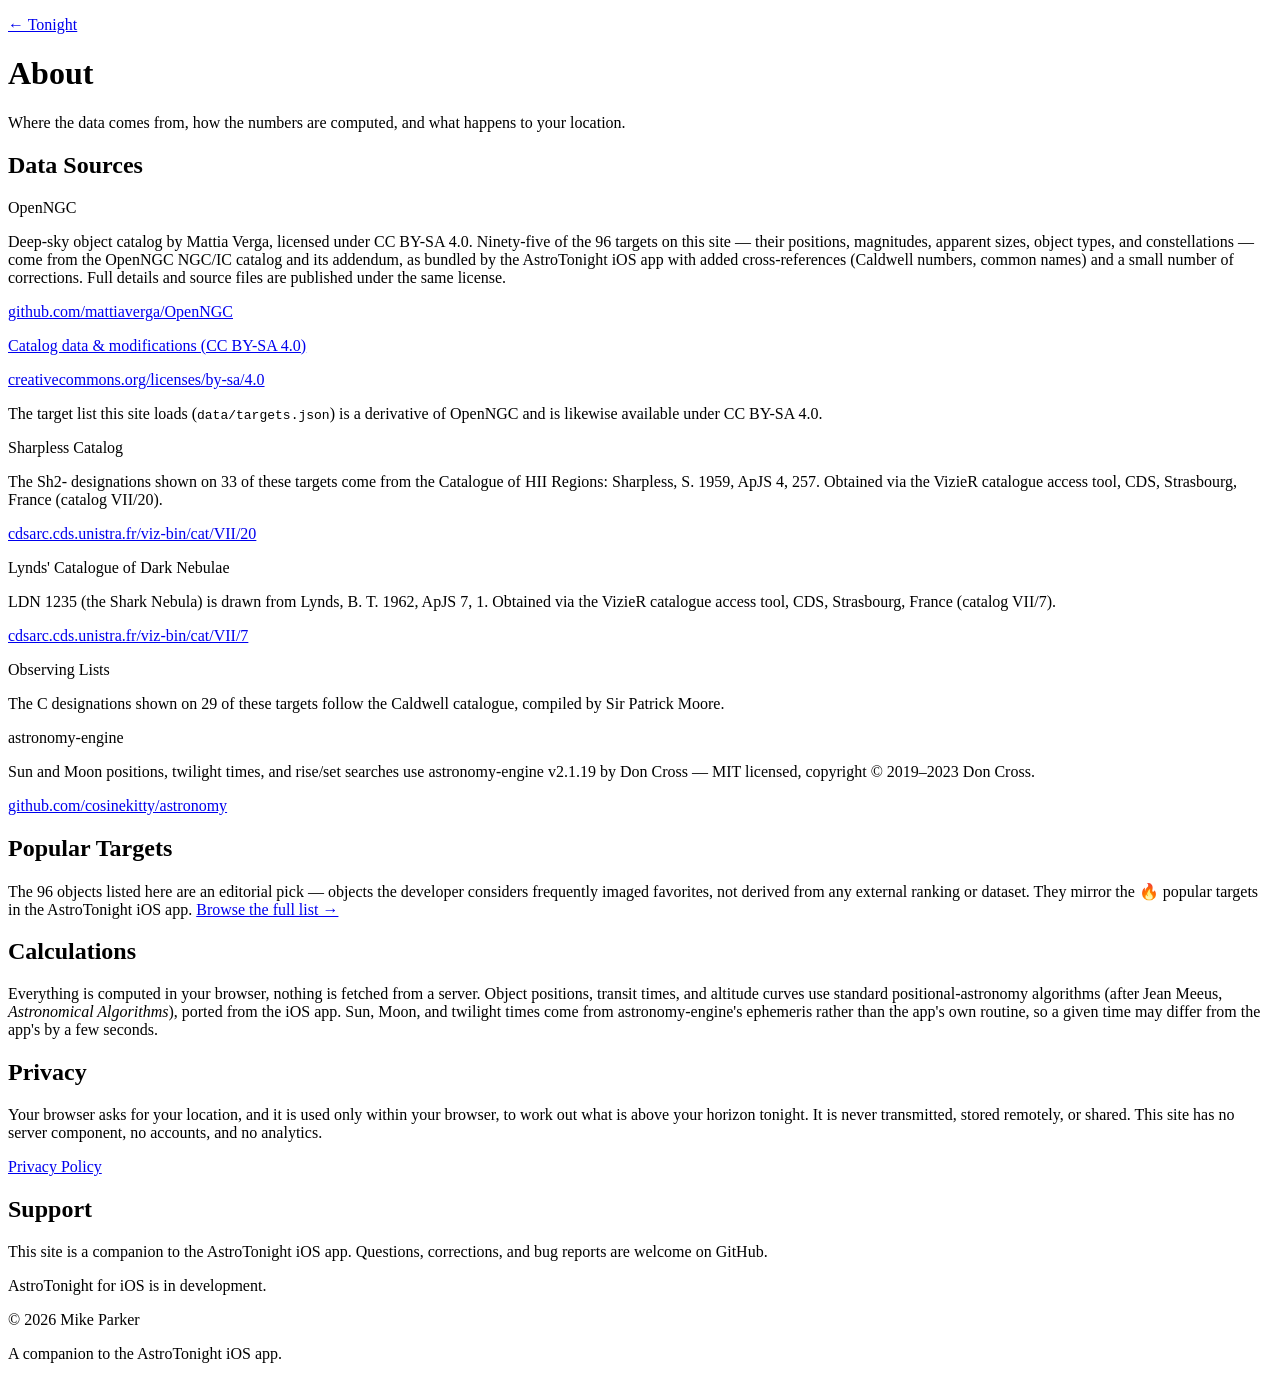
==== about.html @ 9fb7c058 "Drop the links to a repository nobody can open Three links pointed at github.com/mikep63/AstroPlan, " ====
<!doctype html>
<html lang="en">
<head>
  <meta charset="utf-8" />
  <meta name="viewport" content="width=device-width, initial-scale=1" />
  <title>AstroTonight · About</title>
  <meta name="description" content="Data sources, attributions, and privacy for AstroTonight — the web companion to the AstroTonight iOS app." />
  <link rel="stylesheet" href="css/style.css" />
</head>
<body>
  <header class="page-header">
    <p><a class="back-link" href="index.html">← Tonight</a></p>
    <h1>About</h1>
    <p class="muted small">Where the data comes from, how the numbers are computed, and what happens to your location.</p>
  </header>

  <main>
    <section class="card">
      <h2>Data Sources</h2>

      <div class="source">
        <p class="source-title">OpenNGC</p>
        <p class="muted small">
          Deep-sky object catalog by Mattia Verga, licensed under CC BY-SA 4.0. Ninety-five of
          the 96 targets on this site — their positions, magnitudes, apparent sizes, object types,
          and constellations — come from the OpenNGC NGC/IC catalog and its addendum, as bundled
          by the AstroTonight iOS app with added cross-references (Caldwell numbers, common names)
          and a small number of corrections. Full details and source files are published under the
          same license.
        </p>
        <p class="small"><a href="https://github.com/mattiaverga/OpenNGC">github.com/mattiaverga/OpenNGC</a></p>
        <p class="small"><a href="https://mikep63.github.io/astroplan-docs/catalog-data.html">Catalog data &amp; modifications (CC BY-SA 4.0)</a></p>
        <p class="small"><a href="https://creativecommons.org/licenses/by-sa/4.0/">creativecommons.org/licenses/by-sa/4.0</a></p>
        <p class="muted small">
          The target list this site loads (<code>data/targets.json</code>) is a derivative of
          OpenNGC and is likewise available under CC BY-SA 4.0.
        </p>
      </div>

      <div class="source">
        <p class="source-title">Sharpless Catalog</p>
        <p class="muted small">
          The Sh2- designations shown on 33 of these targets come from the Catalogue of HII
          Regions: Sharpless, S. 1959, ApJS 4, 257. Obtained via the VizieR catalogue access tool,
          CDS, Strasbourg, France (catalog VII/20).
        </p>
        <p class="small"><a href="https://cdsarc.cds.unistra.fr/viz-bin/cat/VII/20">cdsarc.cds.unistra.fr/viz-bin/cat/VII/20</a></p>
      </div>

      <div class="source">
        <p class="source-title">Lynds' Catalogue of Dark Nebulae</p>
        <p class="muted small">
          LDN 1235 (the Shark Nebula) is drawn from Lynds, B. T. 1962, ApJS 7, 1. Obtained via the
          VizieR catalogue access tool, CDS, Strasbourg, France (catalog VII/7).
        </p>
        <p class="small"><a href="https://cdsarc.cds.unistra.fr/viz-bin/cat/VII/7">cdsarc.cds.unistra.fr/viz-bin/cat/VII/7</a></p>
      </div>

      <div class="source">
        <p class="source-title">Observing Lists</p>
        <p class="muted small">
          The C designations shown on 29 of these targets follow the Caldwell catalogue, compiled
          by Sir Patrick Moore.
        </p>
      </div>

      <div class="source">
        <p class="source-title">astronomy-engine</p>
        <p class="muted small">
          Sun and Moon positions, twilight times, and rise/set searches use astronomy-engine
          v2.1.19 by Don Cross — MIT licensed, copyright © 2019–2023 Don Cross.
        </p>
        <p class="small"><a href="https://github.com/cosinekitty/astronomy">github.com/cosinekitty/astronomy</a></p>
      </div>
    </section>

    <section class="card">
      <h2>Popular Targets</h2>
      <p class="muted small">
        The 96 objects listed here are an editorial pick — objects the developer considers
        frequently imaged favorites, not derived from any external ranking or dataset. They mirror
        the 🔥 popular targets in the AstroTonight iOS app.
        <a href="targets.html">Browse the full list →</a>
      </p>
    </section>

    <section class="card">
      <h2>Calculations</h2>
      <p class="muted small">
        Everything is computed in your browser, nothing is fetched from a server. Object
        positions, transit times, and altitude curves use standard positional-astronomy algorithms
        (after Jean Meeus, <em>Astronomical Algorithms</em>), ported from the iOS app. Sun, Moon,
        and twilight times come from astronomy-engine's ephemeris rather than the app's own
        routine, so a given time may differ from the app's by a few seconds.
      </p>
    </section>

    <section class="card">
      <h2>Privacy</h2>
      <p class="muted small">
        Your browser asks for your location, and it is used only within your browser, to work out
        what is above your horizon tonight. It is never transmitted, stored remotely, or shared.
        This site has no server component, no accounts, and no analytics.
      </p>
      <p class="small"><a href="https://mikep63.github.io/astroplan-docs/">Privacy Policy</a></p>
    </section>

    <section class="card">
      <h2>Support</h2>
      <p class="muted small">
        This site is a companion to the AstroTonight iOS app. Questions, corrections, and bug
        reports are welcome on GitHub.
      </p>
      <p class="small">AstroTonight for iOS is in development.</p>
      <p class="muted small">© 2026 Mike Parker</p>
    </section>
  </main>

  <footer class="page-footer">
    <p class="muted small">
      A companion to the AstroTonight iOS app.
    </p>
  </footer>
</body>
</html>
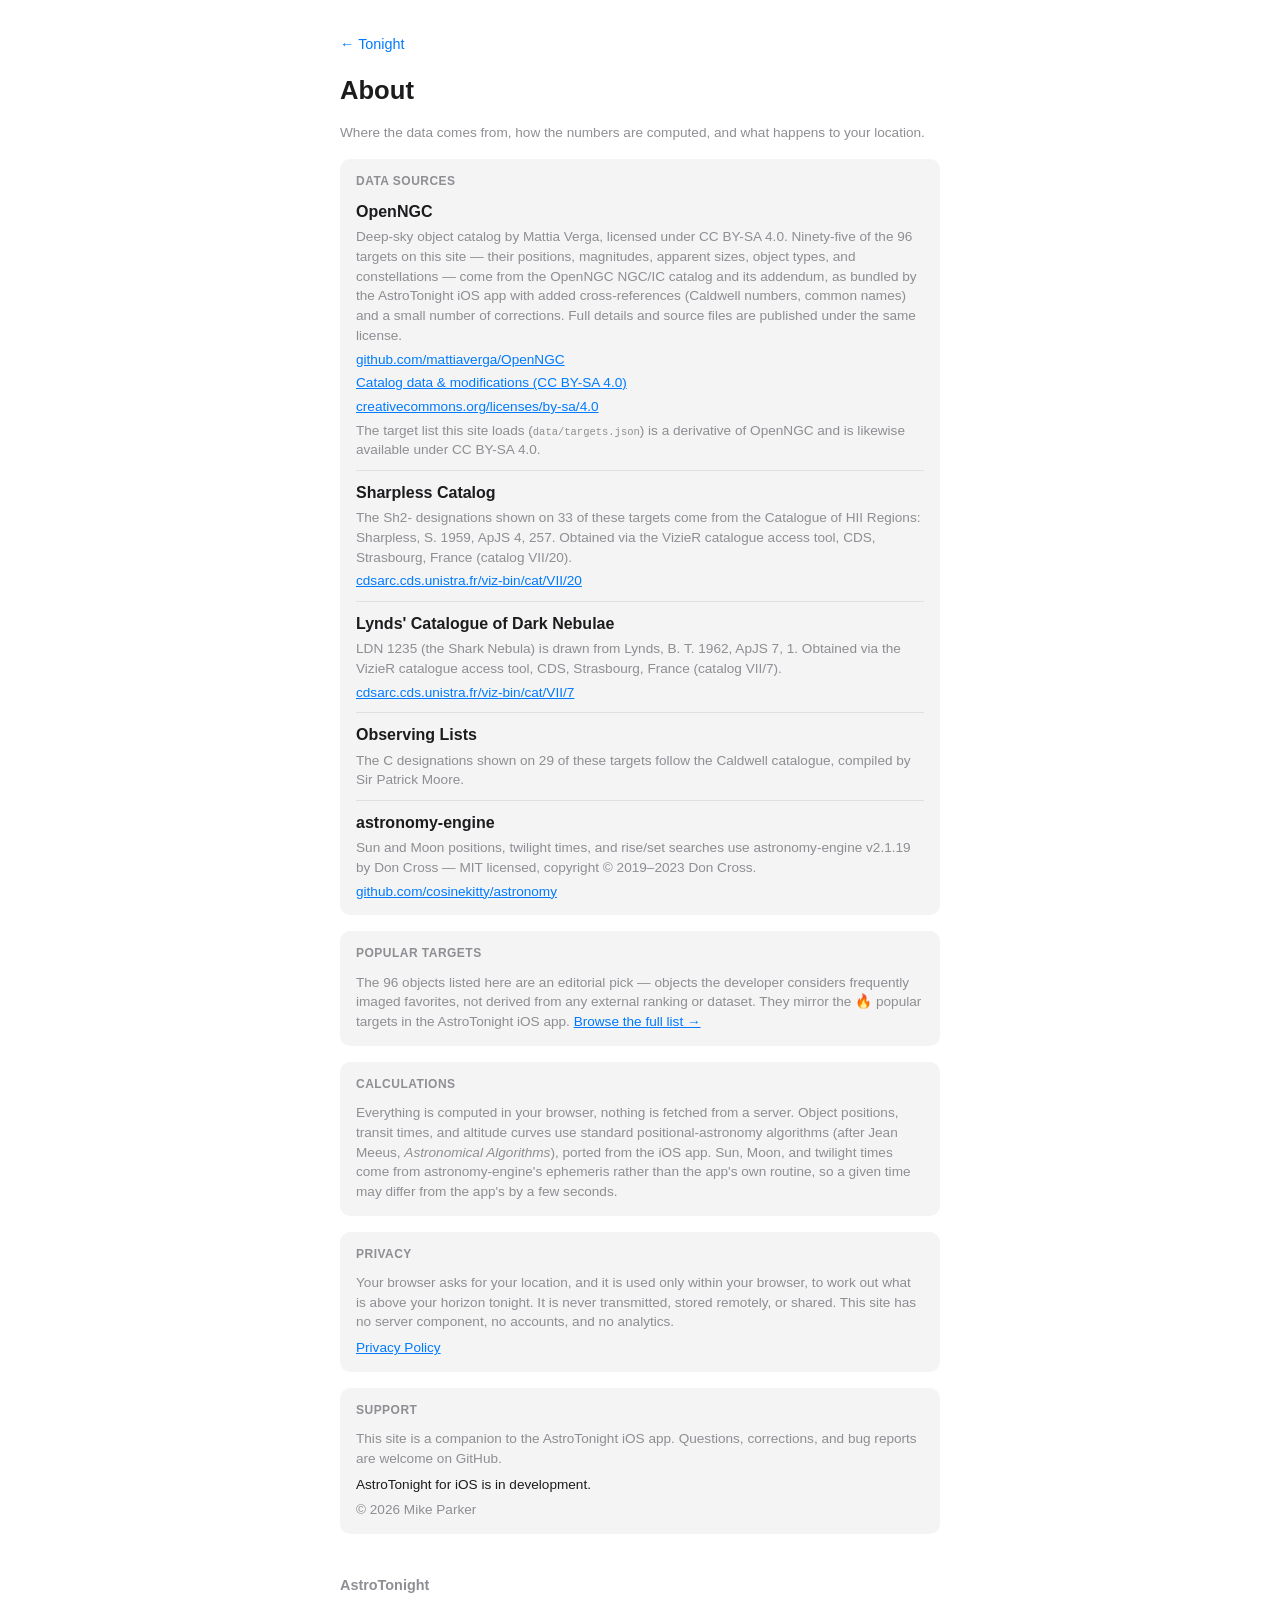
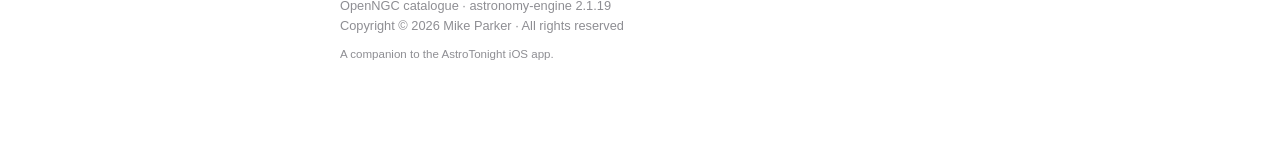
==== commit 4db6eb0e: "Give the site the same three-line colophon Name, what this build is, who owns it -- matching radio-s" ====
--- a/about.html
+++ b/about.html
@@ -117,6 +117,9 @@
   </main>
 
   <footer class="page-footer">
+    <p class="colophon"><strong>AstroTonight</strong><br>
+      OpenNGC catalogue &middot; astronomy-engine 2.1.19<br>
+      Copyright &copy; 2026 Mike Parker &middot; All rights reserved</p>
     <p class="muted small">
       A companion to the AstroTonight iOS app.
     </p>
--- a/css/style.css
+++ b/css/style.css
@@ -0,0 +1,284 @@
+/* Palette/type matches astroplan-docs' existing pages (see index.html) for
+   a consistent AstroPlan web presence, extended with the app's system-blue
+   accent and grouped-list card styling for a denser, data-driven layout. */
+
+* {
+  box-sizing: border-box;
+}
+
+body {
+  font-family: -apple-system, BlinkMacSystemFont, "Segoe UI", sans-serif;
+  max-width: 640px;
+  margin: 32px auto;
+  padding: 0 20px 40px;
+  line-height: 1.45;
+  color: #1c1c1e;
+}
+
+a {
+  color: #007aff;
+}
+
+.page-header h1 {
+  font-size: 1.6em;
+  margin-bottom: 2px;
+}
+
+.muted {
+  color: #8e8e93;
+}
+
+.small {
+  font-size: 0.85em;
+}
+
+.centered {
+  text-align: center;
+  padding: 40px 0;
+}
+
+.error {
+  color: #ff3b30;
+}
+
+.card {
+  background: rgba(120, 120, 128, 0.08);
+  border-radius: 10px;
+  padding: 14px 16px;
+  margin-top: 16px;
+}
+
+.card h2 {
+  font-size: 0.75em;
+  text-transform: uppercase;
+  letter-spacing: 0.04em;
+  color: #8e8e93;
+  margin: 0 0 10px;
+  font-weight: 600;
+}
+
+.row-line {
+  display: flex;
+  justify-content: space-between;
+  align-items: baseline;
+  gap: 8px;
+  font-variant-numeric: tabular-nums;
+}
+
+.filter-summary {
+  margin-top: 14px;
+  font-size: 0.85em;
+  color: #8e8e93;
+}
+
+.target-row {
+  display: block;
+  padding: 8px 0;
+  border-top: 1px solid rgba(120, 120, 128, 0.16);
+  color: inherit;
+  text-decoration: none;
+}
+
+.target-row:first-of-type {
+  border-top: none;
+  padding-top: 0;
+}
+
+.target-row:hover {
+  background: rgba(120, 120, 128, 0.1);
+}
+
+.target-row .chevron {
+  flex: 0 0 auto;
+  font-size: 1.1em;
+}
+
+.target-row .header {
+  font-size: 1em;
+}
+
+.target-row .secondary {
+  color: #8e8e93;
+}
+
+.target-row .caption {
+  font-size: 0.85em;
+  color: #8e8e93;
+  margin-top: 2px;
+}
+
+.target-row .truncate {
+  overflow: hidden;
+  text-overflow: ellipsis;
+  white-space: nowrap;
+}
+
+.target-row .transit {
+  flex: 0 0 auto;
+  font-variant-numeric: tabular-nums;
+}
+
+.back-link {
+  text-decoration: none;
+  font-size: 0.9em;
+}
+
+/* Tracked-targets reference list (targets.html) */
+.filter-box {
+  width: 100%;
+  margin-top: 12px;
+  padding: 9px 12px;
+  font-size: 1em;
+  color: inherit;
+  border: 1px solid rgba(120, 120, 128, 0.3);
+  border-radius: 8px;
+  background: rgba(120, 120, 128, 0.06);
+}
+
+.catalog-row {
+  padding: 8px 0;
+  border-top: 1px solid rgba(120, 120, 128, 0.16);
+}
+
+.catalog-row:first-of-type {
+  border-top: none;
+  padding-top: 0;
+}
+
+.catalog-row .header {
+  font-size: 1em;
+}
+
+.catalog-row .secondary {
+  color: #8e8e93;
+}
+
+.catalog-row .caption,
+.catalog-row .designations {
+  margin-top: 2px;
+}
+
+.detail-header {
+  margin-top: 8px;
+}
+
+.detail-header h1 {
+  font-size: 1.4em;
+  margin: 0 0 2px;
+}
+
+.detail-header .secondary {
+  color: #8e8e93;
+  font-weight: 400;
+}
+
+.info-row {
+  display: flex;
+  justify-content: space-between;
+  align-items: baseline;
+  gap: 12px;
+  padding: 4px 0;
+  border-top: 1px solid rgba(120, 120, 128, 0.16);
+  font-variant-numeric: tabular-nums;
+}
+
+.info-row:first-of-type {
+  border-top: none;
+}
+
+.info-label {
+  color: #8e8e93;
+}
+
+.info-value {
+  text-align: right;
+}
+
+.alt-chart {
+  display: block;
+  width: 100%;
+  height: auto;
+  margin-top: 12px;
+}
+
+.chart-legend {
+  margin: 6px 0 0;
+}
+
+/* Attribution/about page (about.html) — grouped blocks inside a .card,
+   divided like the list rows elsewhere. */
+.source {
+  padding: 10px 0;
+  border-top: 1px solid rgba(120, 120, 128, 0.16);
+}
+
+.source:first-of-type {
+  border-top: none;
+  padding-top: 0;
+}
+
+.source:last-of-type {
+  padding-bottom: 0;
+}
+
+.source p {
+  margin: 0 0 4px;
+}
+
+.source p:last-child {
+  margin-bottom: 0;
+}
+
+.source-title {
+  font-weight: 600;
+}
+
+.card > p {
+  margin: 0 0 6px;
+}
+
+.card > p:last-child {
+  margin-bottom: 0;
+}
+
+.card code {
+  font-size: 0.95em;
+}
+
+.page-footer {
+  margin-top: 3em;
+  font-size: 0.85em;
+  color: #8e8e93;
+}
+
+@media (prefers-color-scheme: dark) {
+  body {
+    background: #000;
+    color: #f2f2f7;
+  }
+  a {
+    color: #0a84ff;
+  }
+  .card {
+    background: rgba(120, 120, 128, 0.16);
+  }
+  .target-row {
+    border-top-color: rgba(120, 120, 128, 0.24);
+  }
+  .filter-box {
+    border-color: rgba(120, 120, 128, 0.4);
+    background: rgba(120, 120, 128, 0.16);
+  }
+  .catalog-row {
+    border-top-color: rgba(120, 120, 128, 0.24);
+  }
+  .source {
+    border-top-color: rgba(120, 120, 128, 0.24);
+  }
+}
+
+/* Name, what this build is, who owns it -- the order an About box has used
+   since long before any of this, and the same three lines on every one of
+   these sites. */
+.colophon { line-height: 1.5; margin-bottom: .7rem; font-size: .8rem; }
+.colophon strong { font-size: .9rem; }
